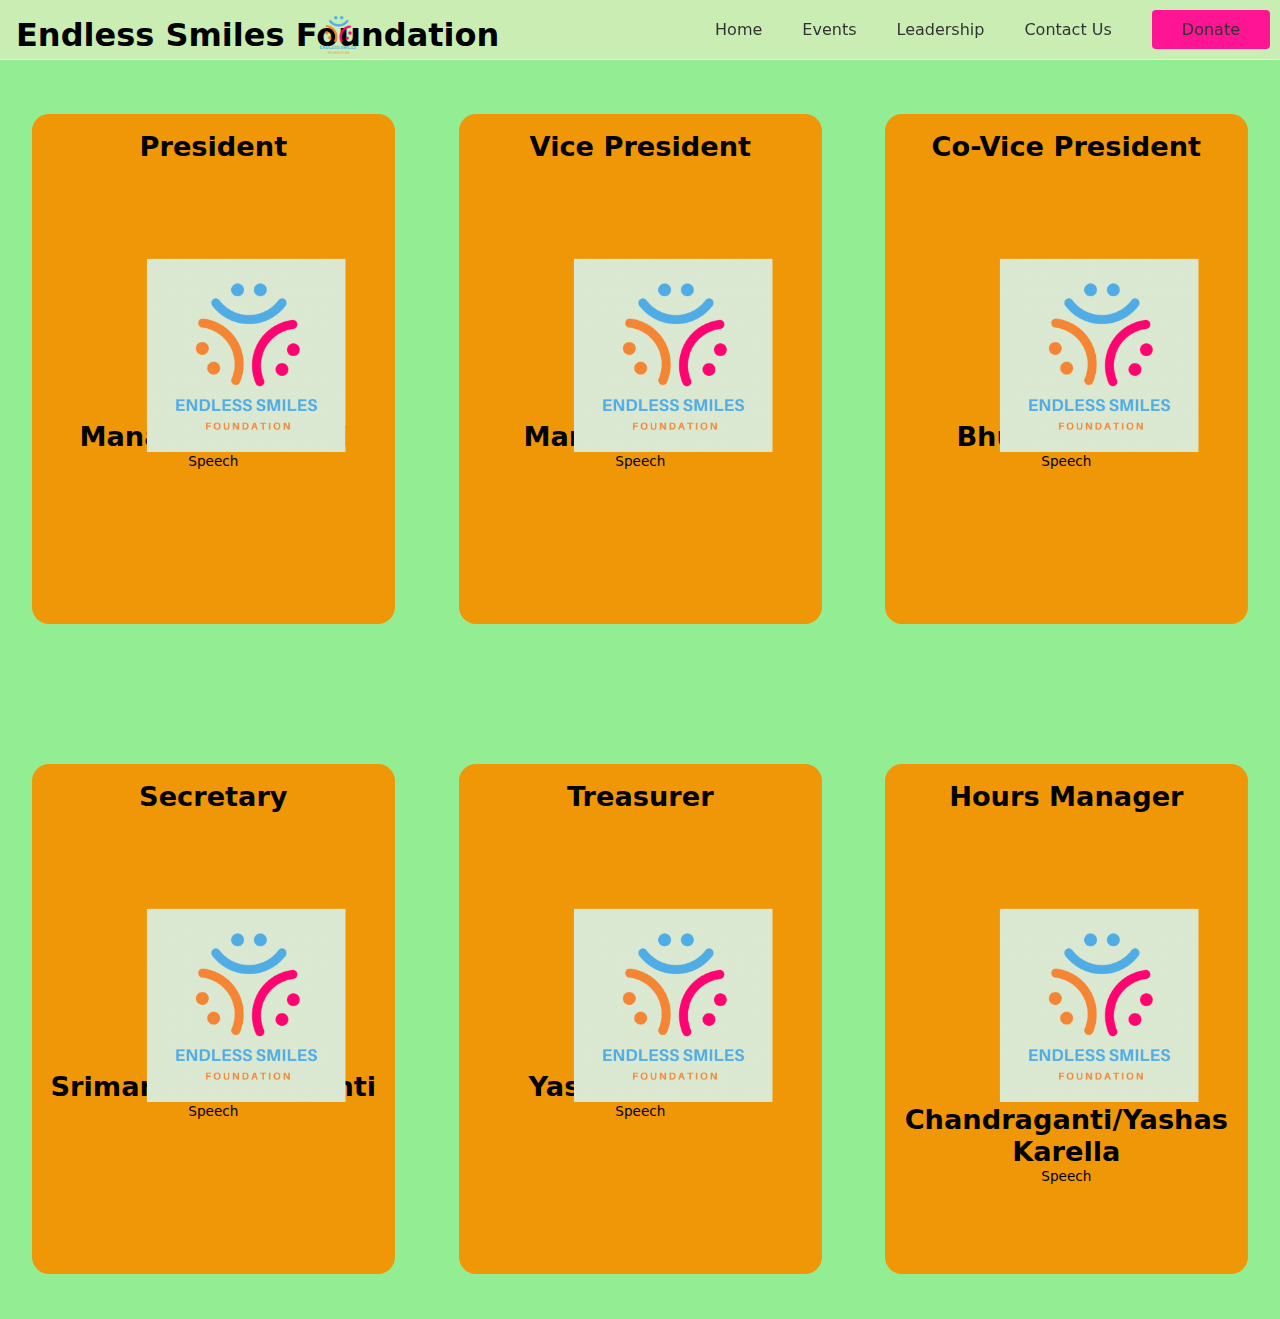
==== leadership.html @ cceeea3b "Add files via upload" ====
<!DOCTYPE html>
<html lang="en">
<head>
    <meta charset="UTF-8" />
    <meta name="viewport" content="width=device-width, initial-scale=1.0" />
    <title>Endless Smiles Foundation</title>
    <link rel="stylesheet" href="style.css">
    <link rel="preconnect" href="https://fonts.googleapis.com">
    <link rel="preconnect" href="https://fonts.gstatic.com" crossorigin>
    <link href="https://fonts.googleapis.com/css2?family=Preahvihear&display=swap" rel="stylesheet">

</head>
<body>
    <nav>
       <span style="display: flex; justify-content: space-between; width: 100%;">
        <h1>Endless Smiles Foundation</h1>
        <img class="image" src="unnamed-removebg-preview.png">
       </span>
        <div class="container">
            <div style="display: flex; justify-content: space-between; width: 100%;">
                <div class="nav-links">
                    <a href="index.html" class="domain-list">Home</a>
                    <a href="events.html" class="domain-list"> Events</a>
                    <a href="leadership.html" class="domain-list">Leadership</a>
                    <a target="_blank" href="https://docs.google.com/forms/d/1W1rdDw_zMhwTGdXkbCOlQy9Vp_tqK9qgNMoqyh_CkQ0/preview" class="domain-list">Contact Us</a>
                    <a target="_blank" href="https://docs.google.com/document/d/13qz-2zA3svn1pOUstEiFxd4Cn349TVgBPFqw8D9hAmE/edit?usp=sharing" class="donate-btn">Donate</a>
                </div>
            </div>
        </div>
    </nav>
    <br>
    <span style="display: flex;">
        <div style="display: table-column;" class="President">
            <br>
            <h1>President</h1>
            <img class="picturespres" src="unnamed.png">
            <br>
            <br>
            <br>
            <br>
            <br>
            <br>
            <br>
            <br>
            <br>
            <br>
            <br>
            <br>
            <br>
            <br>
            <br>
            <br>
            <h1>Manasvi Nalasani</h1>
            <p> Speech</p>
        </div>
        <div style="display: table-column;" class="President">
            <br>
            <h1> Vice President</h1>
            <img class="picturespres" src="unnamed.png">
            <br>
            <br>
            <br>
            <br>
            <br>
            <br>
            <br>
            <br>
            <br>
            <br>
            <br>
            <br>
            <br>
            <br>
            <br>
            <br>
            <h1>Manasvi Gande</h1>
            <p> Speech</p>
        </div>
        <div style="display: table-column;" class="President">
            <br>
            <h1>Co-Vice President</h1>
            <img class="picturespres" src="unnamed.png">
            <br>
            <br>
            <br>
            <br>
            <br>
            <br>
            <br>
            <br>
            <br>
            <br>
            <br>
            <br>
            <br>
            <br>
            <br>
            <br>
            <h1>Bhumi Raveen</h1>
            <p> Speech</p>
        </div>
    </span>
    <span style="display: flex;">
        <div style="display: table-column;" class="President">
            <br>
            <h1>Secretary</h1>
            <img class="picturespres" src="unnamed.png">
            <br>
            <br>
            <br>
            <br>
            <br>
            <br>
            <br>
            <br>
            <br>
            <br>
            <br>
            <br>
            <br>
            <br>
            <br>
            <br>
            <h1>Sriman Chandraganti</h1>
            <p> Speech</p>
        </div>
        <div style="display: table-column;" class="President">
            <br>
            <h1>Treasurer</h1>
            <img class="picturespres" src="unnamed.png">
            <br>
            <br>
            <br>
            <br>
            <br>
            <br>
            <br>
            <br>
            <br>
            <br>
            <br>
            <br>
            <br>
            <br>
            <br>
            <br>
            <h1>Yashas Karella</h1>
            <p> Speech</p>
        </div>
        <div style="display: table-column;" class="President">
            <br>
            <h1>Hours Manager</h1>
            <img class="picturespres" src="unnamed.png">
            <br>
            <br>
            <br>
            <br>
            <br>
            <br>
            <br>
            <br>
            <br>
            <br>
            <br>
            <br>
            <br>
            <br>
            <br>
            <br>
            <h1>Sriman Chandraganti/Yashas Karella</h1>
            <p> Speech</p>
        </div>
    </span>

</body>
</html>
---- style.css ----
* {
    margin: 0;
    padding: 0;
    box-sizing: border-box;
    font-family: system-ui, -apple-system, BlinkMacSystemFont, 'Segoe UI', Roboto, Oxygen, Ubuntu, Cantarell, 'Open Sans', 'Helvetica Neue', sans-serif;
    ;
  }
  
  ul{
    list-style-type: none;
  }
  body {
    background-color: rgb(147, 237, 147);
    font-family: system-ui, -apple-system, BlinkMacSystemFont, 'Segoe UI', Roboto, Oxygen, Ubuntu, Cantarell, 'Open Sans', 'Helvetica Neue', sans-serif;
    float: center;
    height: 1100px;
  }
  
  .container {
    max-width: 1200px;
    margin: 0 auto;
    padding: 0 20px;
  }
  
  nav {
    background-color: rgb(202, 237, 180);
    padding: 1rem;
    height: 60px;
    display: flex;
    justify-content: space-between;
    align-items: right;
    position: fixed;
    width: 100%;
    top: 0;
    z-index: 1000;
    border-bottom: 1px solid #eee;
    font-family: 'Franklin Gothic Medium', 'Arial Narrow', Arial, sans-serif;
    float: right;
    vertical-align: middle;
  }
  
  .logo-container {
    display: flex;
    align-items: center;
    gap: 10px;
    text-decoration: none;
  }
  
  .logo-text {
    color: #87CEEB;
    font-size: 36px;
  }
  
  .nav-links {
    position: fixed;
    top: 10px;
    right: 10px;
    display: flex;
    gap: 40px;
    align-items: center;
    font-size: 16px;
    font-family: Verdana, Geneva, Tahoma, sans-serif;
    float: right;
    text-align: right;
    vertical-align: middle;
  }
  
  .nav-links a {
    text-decoration: none;
    color: #333;
    font-weight: 500;
  
  }
  
  .donate-btn {
    background-color: #FF1493;
    color: white;
    padding: 10px 30px;
    border-radius: 4px;
    text-decoration: none;
    font-weight: 600;
  }
  
  .main-content {
    padding-top: 100px;
    min-height: calc(100vh - 60px);
  }
  
  .foundation-title {
    color: #87CEEB;
    font-size: 45px;
    margin-bottom: 30px;
    padding: 20px;
    font-weight: light;
    font-family: system-ui, -apple-system, BlinkMacSystemFont, 'Segoe UI', Roboto, Oxygen, Ubuntu, Cantarell, 'Open Sans', 'Helvetica Neue', sans-serif;
  
  }
  
  .content-grid {
    display: grid;
    grid-template-columns: 1fr 1fr;
    gap: 30px;
    padding: 20px;
  }
  
  .pictures-section {
    background-color: rgb(255, 4, 114);
    height: 450px;
    width: 550px;
    display: flex;
    align-items: center;
    justify-content: center;
    color: white;
    font-size: 32px;
    border-radius: 3;
  }
  
  .stats-circle {
    position: absolute;
    bottom: 20px;
    left: 20px;
    background-color: #1E90FF;
    color: white;
    width: 100px;
    height: 100px;
    border-radius: 50%;
    display: flex;
    align-items: center;
    justify-content: center;
    font-size: 24px;
  }
  
  .info-section {
    display: flex;
    flex-direction: column;
    gap: 30px;
  }
  
  .what-we-do {
    background-color: #FFA500;
    padding: 60px;
    color: black;
    font-size: 32px;
    display: flex;
    align-items: center;
    justify-content: center;
  }
  
  .why-join {
    background-color: #87CEEB;
    padding: 60px;
    border-radius: 20px;
    color: black;
    font-size: 32px;
    display: flex;
    align-items: center;
    justify-content: center;
    height: 250px;
  }
  .domain-list
  {
    font-family: system-ui, -apple-system, BlinkMacSystemFont, 'Segoe UI', Roboto, Oxygen, Ubuntu, Cantarell, 'Open Sans', 'Helvetica Neue', sans-serif;
    float: right;
  }
  .title
  {
    font-family: system-ui, -apple-system, BlinkMacSystemFont, 'Segoe UI', Roboto, Oxygen, Ubuntu, Cantarell, 'Open Sans', 'Helvetica Neue', sans-serif;
    display: inline-flex;
  }
  #logo
  {
    scale: 0.5;
    vertical-align: center;
    float: top;
  }
  .span
  {
    vertical-align: center;
    text-align: left;
  
  }
  .image{
    scale:0.85;
    position: absolute;
    left: -100px;
    top: 0px;
  }
  .frog
  {
    scale: 0.1;
    position: fixed;
    bottom: -173px;
    right: -253px;
    
  }
  .picture
  {
    height: 600px;
    width: 1525px;
    position: relative;
    scale: 0.85;
    left: 0px;
    top: 50px;
    background-color: rgb(240, 151, 7);
    border-radius: 20px;
    text-align: center;
    vertical-align: middle;
  }
  .purpose
  {
    left: 45px;
    height: 400px;
    width: 900px;
    position: relative;
    scale: 0.85;
    top: 0px;
    background-color: rgb(240, 9, 109);
    border-radius: 20px;
    text-align: center;
    vertical-align: middle;
  }
  .persuasion
  {
    left: 875px;
    height: 400px;
    width: 570px;
    position: relative;
    scale: 0.85;
    background-color: rgb(81,174,228);
    border-radius: 20px;
    text-align: center;
    vertical-align: middle;
    bottom: 400px;
    text-overflow: ellipsis;
    text-indent: 20px;
    text-justify: auto;
  }

  .logo
  {
    vertical-align: middle;
    float: left;
    text-align: left;
  }
  .image
  {
    scale: 0.1;
    top: -212px;
    left: 85px;
  }
  .unbold
  {
    font-weight:375;
    text-wrap: balance;
  }
  .unbolded
  {
    font-weight:375;
    text-wrap: fill;
    padding: 30px;
  }
  .list
  {
    height: 665px;
    width: 1525px;
    position: relative;
    scale: 0.85;
    left: 0px;
    top: 50px;
    background-color: rgb(240, 151, 7);
    border-radius: 20px;
    text-align: center;
    vertical-align: middle;
    padding-bottom: 70px;
    padding-top: -30px;
  }
  .event-image
  {
    padding: 50px;
  }
  .Wishes
  {
    height: 500px;
    width: 300px;
    text-wrap: balance;
  }
  .President
  {
    height: 600px;
    width: 600px;
    position: relative;
    scale: 0.85;
    left: 0px;
    top: 50px;
    background-color: rgb(240, 151, 7);
    border-radius: 20px;
    text-align: center;
    vertical-align: middle;
    padding-bottom: 25px;
    margin-bottom: 50px;
    text-align: center;
  }
  .picturespres
  {
    transform: scale(0.4);
    margin: 0px;
    padding: 0px;
    display: block;
    top: -0px;
    left: -40px;
    position: fixed;
  }
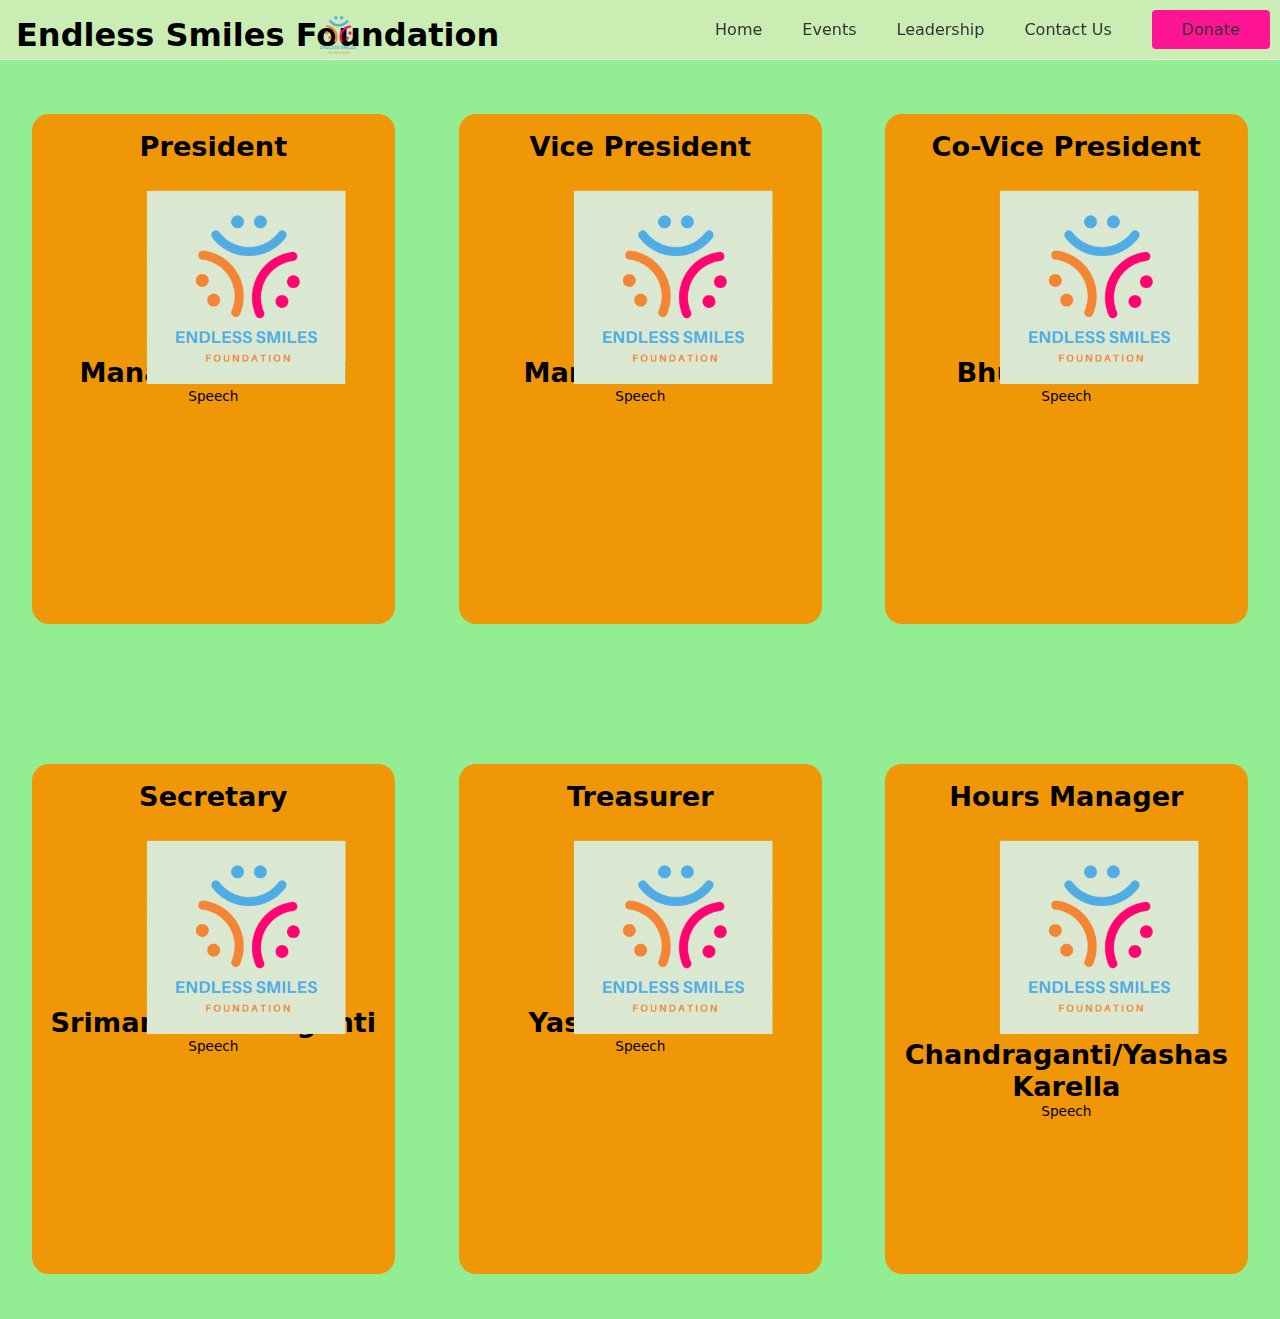
==== commit eec12a79: "Update leadership.html" ====
--- a/leadership.html
+++ b/leadership.html
@@ -46,10 +46,6 @@
             <br>
             <br>
             <br>
-            <br>
-            <br>
-            <br>
-            <br>
             <h1>Manasvi Nalasani</h1>
             <p> Speech</p>
         </div>
@@ -69,10 +65,6 @@
             <br>
             <br>
             <br>
-            <br>
-            <br>
-            <br>
-            <br>
             <h1>Manasvi Gande</h1>
             <p> Speech</p>
         </div>
@@ -80,10 +72,6 @@
             <br>
             <h1>Co-Vice President</h1>
             <img class="picturespres" src="unnamed.png">
-            <br>
-            <br>
-            <br>
-            <br>
             <br>
             <br>
             <br>
@@ -117,10 +105,6 @@
             <br>
             <br>
             <br>
-            <br>
-            <br>
-            <br>
-            <br>
             <h1>Sriman Chandraganti</h1>
             <p> Speech</p>
         </div>
@@ -128,10 +112,6 @@
             <br>
             <h1>Treasurer</h1>
             <img class="picturespres" src="unnamed.png">
-            <br>
-            <br>
-            <br>
-            <br>
             <br>
             <br>
             <br>
@@ -163,14 +143,10 @@
             <br>
             <br>
             <br>
-            <br>
-            <br>
-            <br>
-            <br>
             <h1>Sriman Chandraganti/Yashas Karella</h1>
             <p> Speech</p>
         </div>
     </span>
 
 </body>
-</html>+</html>
--- a/style.css
+++ b/style.css
@@ -306,7 +306,7 @@
     margin: 0px;
     padding: 0px;
     display: block;
-    top: -0px;
+    top: -80px;
     left: -40px;
     position: fixed;
-  }+  }
